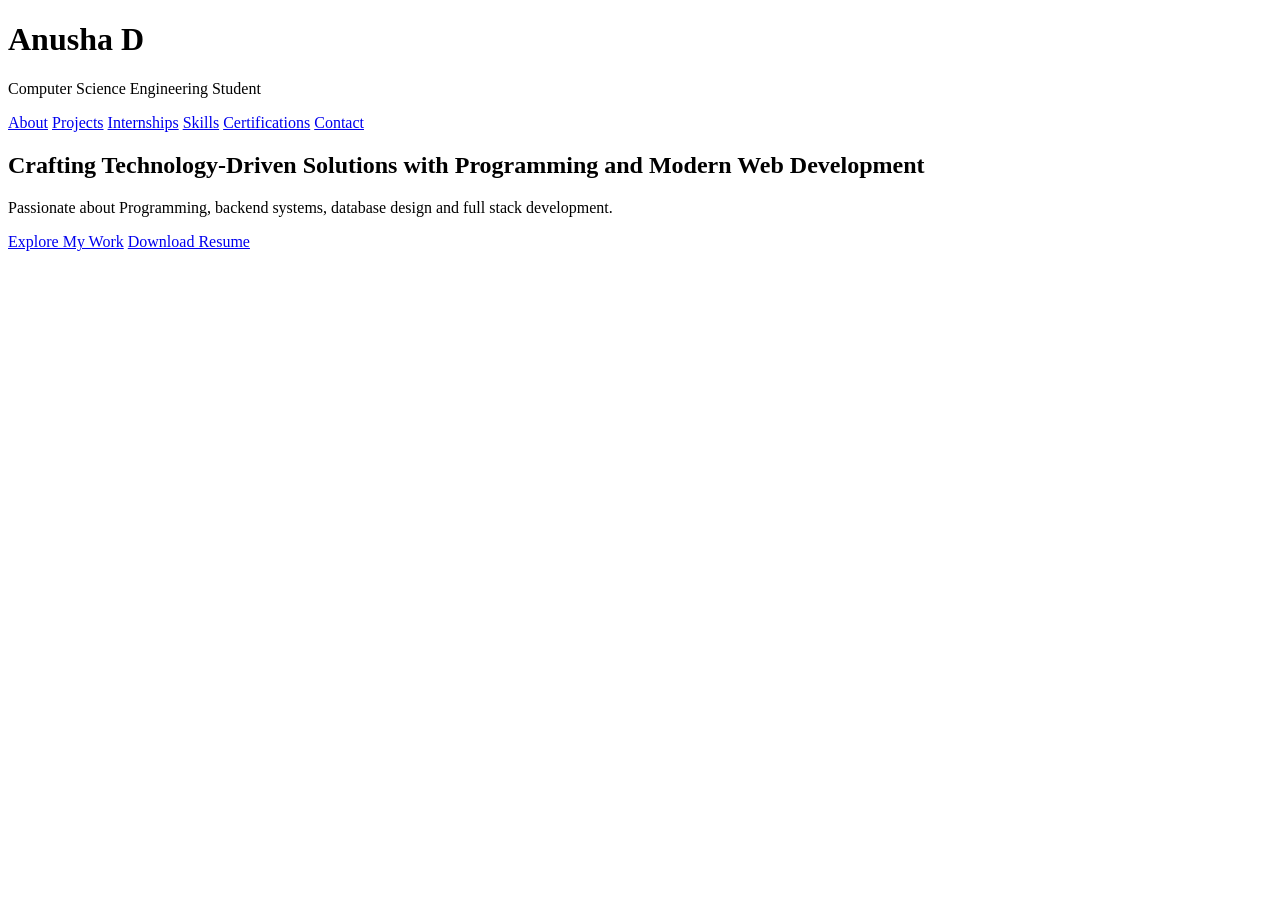
==== index.html @ 1dbcd071 "Establish basic HTML layout for personal webpage This HTML file sets up the basic structure for a pe" ====
<!DOCTYPE html>
<html>
<head>
    <title>Anusha D | Computer Science Student</title>
    <link rel="stylesheet" href="style.css">
</head>
<body class="home-page">

<header>
    <h1>Anusha D</h1>
    <p>Computer Science Engineering Student</p>

    <nav>
        <a href="about.html">About</a>
        <a href="projects.html">Projects</a>
        <a href="internships.html">Internships</a>
        <a href="skills.html">Skills</a>
        <a href="certifications.html">Certifications</a>
        <a href="contact.html" class="btn">Contact</a>
    </nav>
</header>

<section class="hero">
    <h2>Crafting Technology-Driven Solutions with Programming and Modern Web Development</h2>
    <p>Passionate about Programming, backend systems, database design and full stack development.</p>
    <a href="projects.html" class="btn">Explore My Work</a>
    <a href="Anusha.D Modified Resume.pdf" download class="btn resume-btn">
        Download Resume
    </a>
</section>

<script src="script.js"></script>
</script>
</body>
</html>
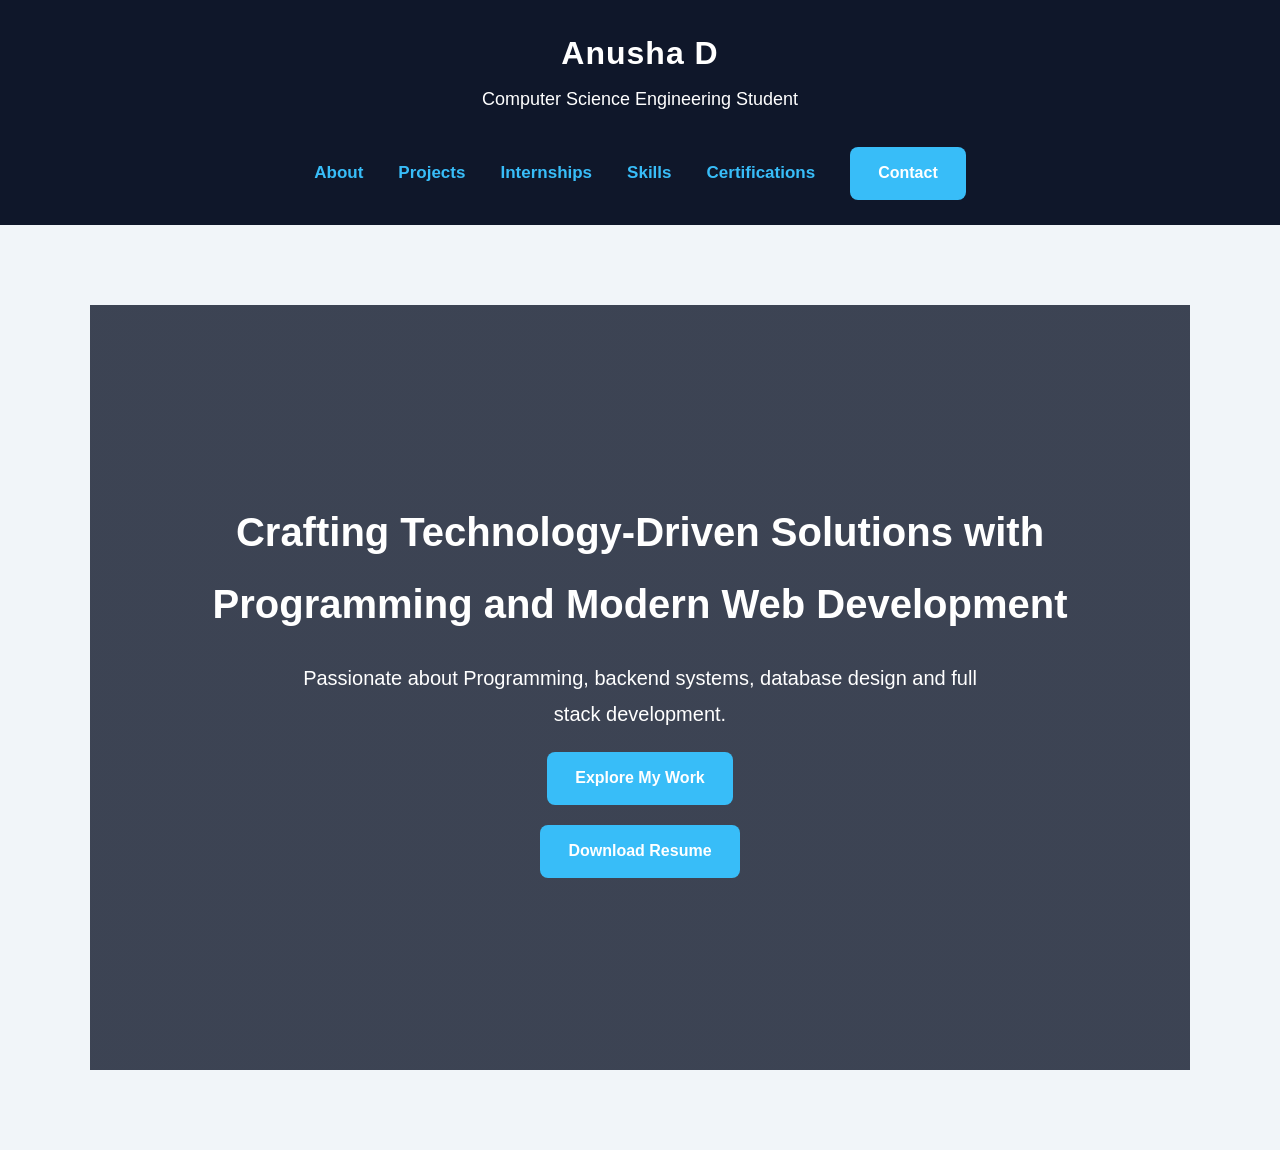
==== commit 31ba6d6d: "Full portfolio upload" ====
--- a/index.html
+++ b/index.html
@@ -32,4 +32,4 @@
 <script src="script.js"></script>
 </script>
 </body>
-</html>
+</html>
--- a/style.css
+++ b/style.css
@@ -0,0 +1,419 @@
+/* ===================================== */
+/* GLOBAL RESET */
+/* ===================================== */
+
+*{
+    margin:0;
+    padding:0;
+    box-sizing:border-box;
+}
+
+body{
+    font-family:'Segoe UI', Tahoma, Geneva, Verdana, sans-serif;
+    background:#f1f5f9;
+    color:#1e293b;
+    line-height:1.8;
+    font-size:18px;   /* Bigger global font */
+}
+
+/* ===================================== */
+/* HEADER */
+/* ===================================== */
+
+header{
+    background:#0f172a;
+    color:white;
+    padding:25px 0;
+    text-align:center;
+}
+
+header h1{
+    font-size:32px;
+    letter-spacing:1px;
+}
+
+nav{
+    margin-top:12px;
+}
+
+nav a{
+    color:#38bdf8;
+    margin:0 15px;
+    text-decoration:none;
+    font-weight:600;
+    font-size:17px;
+    transition:0.3s;
+}
+
+nav a:hover{
+    color:white;
+}
+
+/* ===================================== */
+/* BUTTON */
+/* ===================================== */
+
+.btn{
+    display:inline-block;
+    background:#38bdf8;
+    color:white;
+    padding:12px 28px;
+    border-radius:8px;
+    text-decoration:none;
+    transition:0.3s;
+    margin-top:20px;
+    font-weight:600;
+    font-size:16px;
+}
+
+.btn:hover{
+    background:#0ea5e9;
+    transform:translateY(-3px);
+}
+
+/* ===================================== */
+/* HERO SECTION */
+/* ===================================== */
+
+.hero{
+    height:85vh;
+    display:flex;
+    flex-direction:column;
+    justify-content:center;
+    align-items:center;
+    text-align:center;
+    padding:20px;
+    background:linear-gradient(rgba(15,23,42,0.8),
+              rgba(15,23,42,0.8)),
+              url('https://images.unsplash.com/photo-1519389950473-47ba0277781c')
+              center/cover no-repeat;
+    color:white;
+}
+
+.hero h2{
+    font-size:40px;
+    margin-bottom:20px;
+}
+
+.hero p{
+    max-width:700px;
+    font-size:20px;
+}
+
+/* ===================================== */
+/* SECTION COMMON STYLE */
+/* ===================================== */
+
+section{
+    max-width:1100px;
+    margin:80px auto;
+    padding:0 20px;
+}
+
+section h2{
+    font-size:32px;
+    margin-bottom:25px;
+}
+
+/* ===================================== */
+/* ABOUT SECTION */
+/* ===================================== */
+
+.about-container{
+    display:flex;
+    align-items:center;
+    justify-content:space-between;
+    gap:60px;
+}
+
+.about-content{
+    flex:1.2;
+}
+
+.about-content p{
+    margin-bottom:20px;
+    font-size:19px;
+}
+
+.about-image img{
+    width:320px;
+    height:400px;
+    object-fit:cover;
+    border-radius:12px;
+    box-shadow:0 15px 30px rgba(0,0,0,0.2);
+}
+
+/* ===================================== */
+/* EDUCATION */
+/* ===================================== */
+
+.education-card{
+    background:white;
+    padding:30px;
+    margin:25px auto;
+    max-width:700px;
+    border-radius:15px;
+    box-shadow:0 10px 25px rgba(0,0,0,0.1);
+    font-size:19px;
+}
+
+/* ===================================== */
+/* INTERNSHIPS */
+/* ===================================== */
+
+.internship-section{
+    display:flex;
+    flex-direction:column;
+    gap:30px;
+}
+
+.internship-card{
+    display:flex;
+    background:white;
+    border-radius:15px;
+    overflow:hidden;
+    box-shadow:0 10px 25px rgba(0,0,0,0.1);
+}
+
+.intern-img{
+    width:250px;
+    height:200px;
+    object-fit:cover;
+}
+
+.intern-content{
+    padding:25px;
+    font-size:19px;
+}
+
+/* ===================================== */
+/* SKILLS */
+/* ===================================== */
+
+.skill-card{
+    background:white;
+    padding:35px;
+    border-radius:15px;
+    box-shadow:0 10px 25px rgba(0,0,0,0.1);
+    margin-bottom:30px;
+}
+
+.skill-grid{
+    display:grid;
+    grid-template-columns:repeat(auto-fit,minmax(200px,1fr));
+    gap:20px;
+}
+
+.skill-item{
+    background:#0f172a;
+    color:white;
+    padding:18px;
+    text-align:center;
+    border-radius:10px;
+    font-size:18px;
+    font-weight:600;
+    transition:0.3s;
+}
+
+.skill-item:hover{
+    background:#38bdf8;
+}
+
+/* ===================================== */
+/* CERTIFICATIONS */
+/* ===================================== */
+
+.cert-page-section{
+    display:grid;
+    grid-template-columns:repeat(auto-fit,minmax(280px,1fr));
+    gap:30px;
+}
+
+.cert-card{
+    background:#0f172a;
+    color:white;
+    padding:30px;
+    border-radius:15px;
+    text-align:center;
+    font-size:18px;
+    transition:0.3s;
+}
+
+.cert-card:hover{
+    background:#38bdf8;
+}
+
+/* ===================================== */
+/* PROJECT LIST */
+/* ===================================== */
+
+.project-list{
+    display:grid;
+    grid-template-columns:repeat(3, 1fr);
+    gap:40px;
+}
+@media(max-width:1000px){
+    .project-list{
+        grid-template-columns:repeat(2, 1fr);
+    }
+}
+
+@media(max-width:600px){
+    .project-list{
+        grid-template-columns:1fr;
+    }
+}
+.project-card{
+    background:white;
+    border-radius:18px;
+    overflow:hidden;
+    box-shadow:0 15px 35px rgba(0,0,0,0.2);
+    text-align:center;
+}
+
+.project-card img{
+    width:100%;
+    height:250px;
+    object-fit:cover;
+}
+
+.project-card h2{
+    margin:20px 0;
+    font-size:24px;
+}
+
+/* ===================================== */
+/* PROJECT DETAIL */
+/* ===================================== */
+
+.project-detail{
+    max-width:1000px;
+    margin:60px auto;
+    padding:40px;
+    background:white;
+    border-radius:18px;
+    box-shadow:0 20px 40px rgba(0,0,0,0.2);
+    font-size:19px;
+}
+
+.project-detail img{
+    width:100%;
+    max-height:450px;
+    object-fit:cover;
+    border-radius:15px;
+    margin-bottom:30px;
+}
+
+.project-buttons{
+    display:flex;
+    justify-content:center;
+    gap:20px;
+    margin-top:30px;
+    flex-wrap:wrap;
+}
+
+/* ===================================== */
+/* CONTACT */
+/* ===================================== */
+
+.contact-section{
+    display:flex;
+    justify-content:center;
+    align-items:center;
+    padding:60px 20px;
+}
+
+.contact-card{
+    background:white;
+    padding:40px;
+    border-radius:15px;
+    box-shadow:0 10px 30px rgba(0,0,0,0.15);
+    width:100%;
+    max-width:550px;
+    font-size:19px;
+}
+
+/* ===================================== */
+/* RESPONSIVE */
+/* ===================================== */
+
+@media(max-width:900px){
+
+    body{
+        font-size:17px;
+    }
+
+    .about-container{
+        flex-direction:column;
+        text-align:center;
+    }
+
+    .internship-card{
+        flex-direction:column;
+    }
+
+    .intern-img{
+        width:100%;
+    }
+
+}
+
+/* ============================= */
+/* CLEAN HOVER EFFECT */
+/* ============================= */
+
+.skill-card{
+    transition:0.3s ease;
+}
+
+.skill-item{
+    transition:0.3s ease;
+}
+
+.internship-card{
+    transition:0.3s ease;
+}
+
+/* Skills Hover */
+.skill-card:hover{
+    background:#38bdf8;
+    color:black;
+    transform:scale(1.03);
+}
+
+.skill-item:hover{
+    background:#38bdf8;
+    color:black;
+    transform:scale(1.05);
+}
+
+/* Internship Hover */
+.internship-card:hover{
+    background:#38bdf8;
+    color:black;
+    transform:scale(1.02);
+}
+
+/* ============================= */
+/* EDUCATION HOVER EFFECT */
+/* ============================= */
+
+.education-card{
+    transition:0.3s ease;
+}
+
+.education-card:hover{
+    background:#38bdf8;
+    color:black;
+    transform:scale(1.03);
+}
+
+/* Make all text inside education card black on hover */
+.education-card:hover h3,
+.education-card:hover p,
+.education-card:hover span{
+    color:black;
+}
+.education-section h2{
+    text-align:center;
+}
